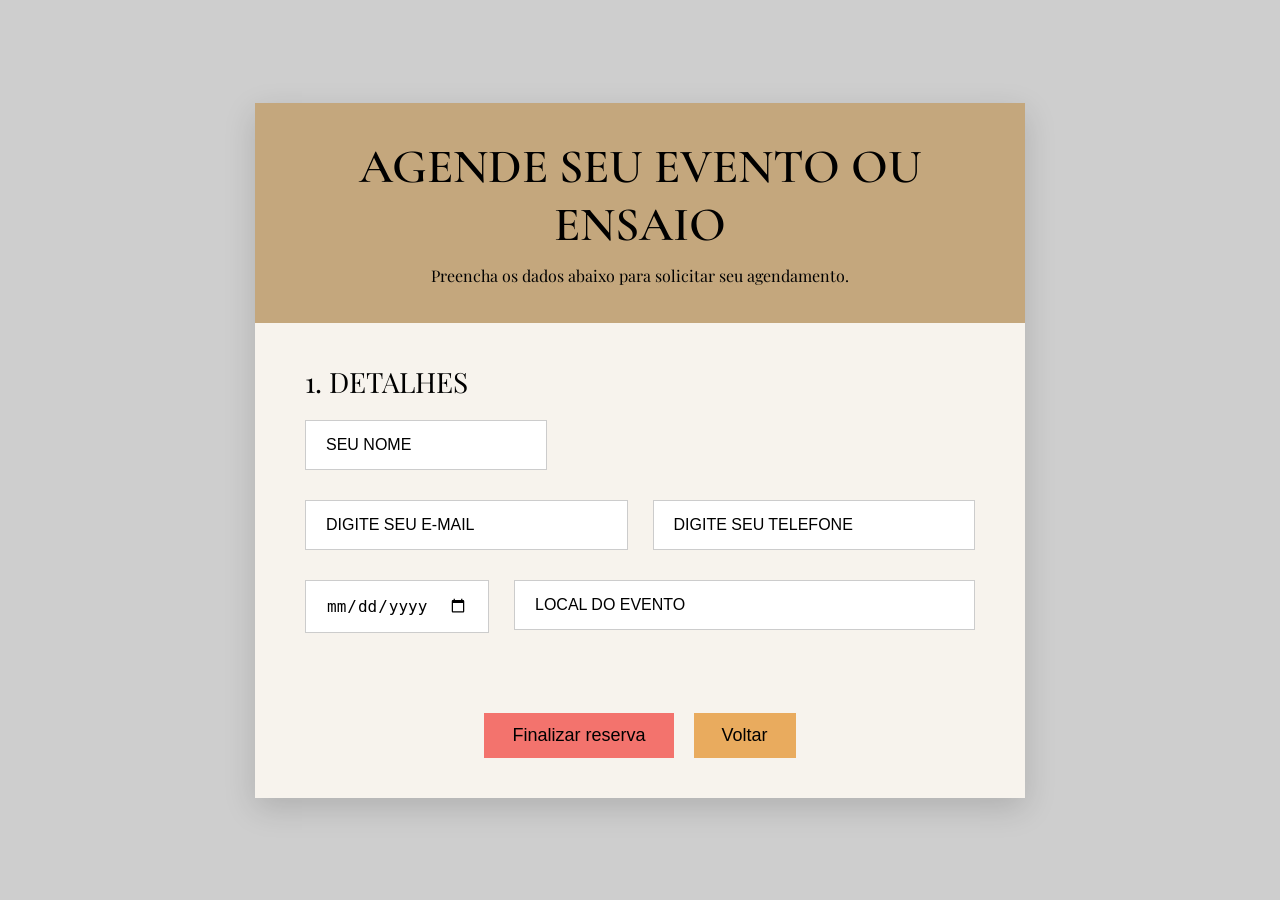
==== agendamento_geral.html @ 981e92d3 "Primeiro commit" ====
<!DOCTYPE html>
<html lang="pt-BR">
<head>
    <meta charset="UTF-8">
    <meta name="viewport" content="width=device-width, initial-scale=1.0">
    <title>Agendamento - Rafael Lima Fotografia</title>

    <link rel="preconnect" href="https://fonts.googleapis.com">
    <link rel="preconnect" href="https://fonts.gstatic.com" crossorigin>
    <link href="https://fonts.googleapis.com/css2?family=Cormorant+Garamond:wght@400;500;600;700&family=Montserrat:wght@300;400;500&display=swap" rel="stylesheet">
    <link rel="stylesheet" href="css/style.css">
    <link rel="stylesheet" href="css/style_agendamento.css">
</head>
<body>

    <div class="container">
        <div class="topo">
            <h1>AGENDE SEU EVENTO OU ENSAIO</h1>
            <p>Preencha os dados abaixo para solicitar seu agendamento.</p>
        </div>

        <!-- FORMULARIO PARA EVENTOS -->
         <form class="formulario" action="#" id="evento">
            <h2>1. DETALHES</h2>
            <div class="names">
                <div class="name">
                <input type="text" placeholder="SEU NOME" required min="1" max="30">
                </div>

            </div>
            
            <div class="dados">
                <div class="email">
                <input type="email" placeholder="DIGITE SEU E-MAIL" required min="5" max="30">
                </div>

                <div class="telefone">
                <input type="number" placeholder="DIGITE SEU TELEFONE" required min="8" max="12">
                </div>
            </div>
            

            <div class="infos-pacote">
            <div class="data-evento">
            <input type="date" placeholder="DATA DO EVENTO" required>
            </div>

            <div class="local-evento">
            <input type="text" placeholder="LOCAL DO EVENTO" required max="50">
            </div>   
            </div>

        </form>

        <div class="comando">
            <a href="#"><button class="finalizar">Finalizar reserva</button></a>
            <a href="pacotes.html"><button class="voltar">Voltar</button></a>
            </div>
    </div>

</body>
</html>
---- css/style.css ----
@import url('https://fonts.googleapis.com/css2?family=Playfair+Display:ital,wght@0,400..900;1,400..900&display=swap');

*{
    margin: 0;
    padding: 0;
    box-sizing: border-box;
}

body{
    width: 100%;
    overflow-x: hidden;
}

@keyframes slideDown {
    from {
        opacity: 0;
        transform: translateY(-30px);
    }
    to {
        opacity: 1;
        transform: translateY(0);
    }
}

header{
    width: 100%;
    padding: 10px 20px;
}

header .menu img,
header .menu ul a {
    opacity: 0;
    animation: slideDown 0.8s ease-out forwards;
}

header .menu img {
    animation-delay: 0.2s;
}

header .menu ul a:nth-child(1) { animation-delay: 0.4s; }
header .menu ul a:nth-child(2) { animation-delay: 0.5s; }
header .menu ul a:nth-child(3) { animation-delay: 0.6s; }
header .menu ul a:nth-child(4) { animation-delay: 0.7s; }

hr{
    height: 0.2px;
    border: none;
    width: 95%;
    margin: auto;
    background-color: #ccc;
}

footer{
    margin-top: auto;
    text-align: center;
    padding: 20px;
}

.content{
    flex: 1;
}

h1, h2, p{
    font-family: "Playfair Display", serif;
    font-style: normal;
}

h1, h2{
    font-weight: 400;
}

p{
    font-weight: 300;
}

.logo{
    margin-left: 40px;
    padding-top: 5px;
    padding-bottom: 5px;
    width: 230px;
    max-width: 100%;
    height: auto;
}

.menu{
    width: 100%;
    display: flex;
    align-items: center;
    justify-content: space-between;
    gap: 20px;
    cursor: pointer;
    transition: 0.3s;
}

.menu ul{
    display: flex;
    align-items: center;
    list-style: none;
    flex-wrap: wrap;
}

.menu ul a{
    text-decoration: none;
    color: black;
}

.menu ul a li{
        margin-right: 90px;
    transition: color 0.3s ease;
    cursor: pointer;
}

.menu ul a:hover li{
    color: #c7b28a;
}

li{
    font-family: -apple-system, BlinkMacSystemFont, 'Segoe UI', Roboto, Oxygen, Ubuntu, Cantarell, 'Open Sans', 'Helvetica Neue', sans-serif;
    font-size: 18px;
    font-weight: 400;
}

/* =========================== */
/* TABLETS */
/* =========================== */
@media (max-width: 1024px){

    header{
        padding: 15px;
    }

    .menu{
        flex-direction: column;
        justify-content: center;
        text-align: center;
    }

    .menu ul{
        gap: 25px;
        justify-content: center;
    }

    .logo{
        width: 200px;
    }

    li{
        font-size: 17px;
    }
}

/* =========================== */
/* CELULARES */
/* =========================== */
@media (max-width: 768px){

    .menu{
        gap: 25px;
    }

    .menu ul{
        flex-direction: column;
        gap: 18px;
        width: 100%;
    }

    .menu ul a{
        width: 100%;
    }

    .menu ul a li{
        width: 100%;
        padding: 8px 0;
    }

    .logo{
        width: 180px;
    }

    h1{
        font-size: 2rem;
        text-align: center;
    }

    h2{
        font-size: 1.5rem;
        text-align: center;
    }

    p{
        font-size: 1rem;
        text-align: center;
        padding: 0 10px;
    }

    li{
        font-size: 16px;
    }
}

/* =========================== */
/* TELAS MUITO PEQUENAS */
/* =========================== */
@media (max-width: 480px){

    header{
        padding: 10px;
    }

    .logo{
        width: 150px;
    }

    .menu ul{
        gap: 12px;
    }

    h1{
        font-size: 1.7rem;
    }

    h2{
        font-size: 1.3rem;
    }

    p{
        font-size: 0.95rem;
    }

    li{
        font-size: 15px;
    }
}
---- css/style_agendamento.css ----
*{
    margin: 0;
    padding: 0;
    box-sizing: border-box;
}

body{
    font-family: 'Montserrat', sans-serif;

    min-height: 100vh;

    display: flex;
    justify-content: center;
    align-items: center;

    padding: 40px 20px;

    background-color: rgba(0, 0, 0, 0.192);

    overflow-x: hidden;
}

/* =========================== */
/* CONTAINER */
/* =========================== */

.container{
    width: 100%;

    max-width: 770px;

    background-color: #F7F3ED;

    box-shadow: 0 10px 30px rgba(0, 0, 0, 0.15);

    overflow: hidden;


}

/* =========================== */
/* TOPO */
/* =========================== */

.topo{
    background-color: #C4A77D;

    color: #000;

    text-align: center;

    padding: 35px 20px;
}

.topo h1{
    font-family: 'Cormorant Garamond', serif;

    font-size: 3rem;

    font-weight: 600;

    margin-bottom: 10px;
}

.topo p{
    font-size: 1rem;

    line-height: 1.5;
}

/* =========================== */
/* FORMULÁRIO */
/* =========================== */

.formulario{
    padding: 40px 50px;

    display: flex;
    flex-direction: column;
    align-items: center;
}

/* =========================== */
/* TÍTULOS */
/* =========================== */

h2{
    width: 100%;

    margin-bottom: 20px;

    text-align: left;

    font-size: 28px;
}

/* =========================== */
/* CAMPOS */
/* =========================== */

label{
    display: block;

    margin-bottom: 8px;

    font-weight: 500;
}

input{
    padding: 15px 20px;

    width: 100%;

    border: 1px solid #ccc;

    outline: none;

    font-size: 16px;
}

input::placeholder{
    color: black;
}

/* =========================== */
/* LINHAS */
/* =========================== */

.dados,
.names,
.infos-pacote{
    display: flex;

    width: 100%;

    gap: 25px;
}

/* =========================== */
/* COLUNAS */
/* =========================== */

.email,
.telefone,
.nome-companheiro,
.local-evento,
.nome,
.sobrenome{
    width: 100%;
}

/* =========================== */
/* ESPAÇAMENTOS */
/* =========================== */

.email,
.telefone{
    margin-top: 30px;
    margin-bottom: 30px;
}

/* =========================== */
/* BOTÕES */
/* =========================== */

.comando{
    display: flex;

    justify-content: center;

    gap: 20px;

    width: 100%;

    margin-top: 40px;
    margin-bottom: 40px;
}

.finalizar,
.voltar{
    padding: 12px 28px;

    border: none;

    font-size: 18px;

    color: black;

    cursor: pointer;

    transition: 0.3s;
}

.finalizar{
    background-color: #F3736D;
}

.voltar{
    background-color: #e9ab5e;
}

.finalizar:hover,
.voltar:hover{
    transform: scale(1.03);

    opacity: 0.9;
}

a{
    text-decoration: none;
}

/* =========================== */
/* TABLETS */
/* =========================== */

@media (max-width: 1024px){

    .container{
        max-width: 90%;
    }

    .topo h1{
        font-size: 2.5rem;
    }

    .formulario{
        padding: 35px;
    }
}

/* =========================== */
/* CELULARES */
/* =========================== */

@media (max-width: 768px){

    body{
        padding: 20px 10px;
    }

    .topo{
        padding: 30px 15px;
    }

    .topo h1{
        font-size: 2rem;
    }

    .topo p{
        font-size: 0.95rem;
    }

    .formulario{
        padding: 25px 20px;
    }

    h2{
        font-size: 24px;

        text-align: center;
    }

    .dados,
    .names,
    .infos-pacote{
        flex-direction: column;

        gap: 20px;
    }

    .email,
    .telefone{
        margin-top: 0;
        margin-bottom: 0;
    }

    input{
        font-size: 15px;

        padding: 14px 16px;
    }

    .comando{
        flex-direction: column;
    }

  .finalizar,
.voltar{
    width: 50%;

    font-size: 16px;

    margin: 0 auto;

    display: block;
}
}

/* =========================== */
/* TELAS MUITO PEQUENAS */
/* =========================== */

@media (max-width: 480px){

    .topo h1{
        font-size: 1.7rem;
    }

    .topo p{
        font-size: 0.9rem;
    }

    .formulario{
        padding: 20px 15px;
    }

    h2{
        font-size: 22px;
    }

    input{
        font-size: 14px;
    }

    .finalizar,
    .voltar{
        padding: 12px;
    }
}
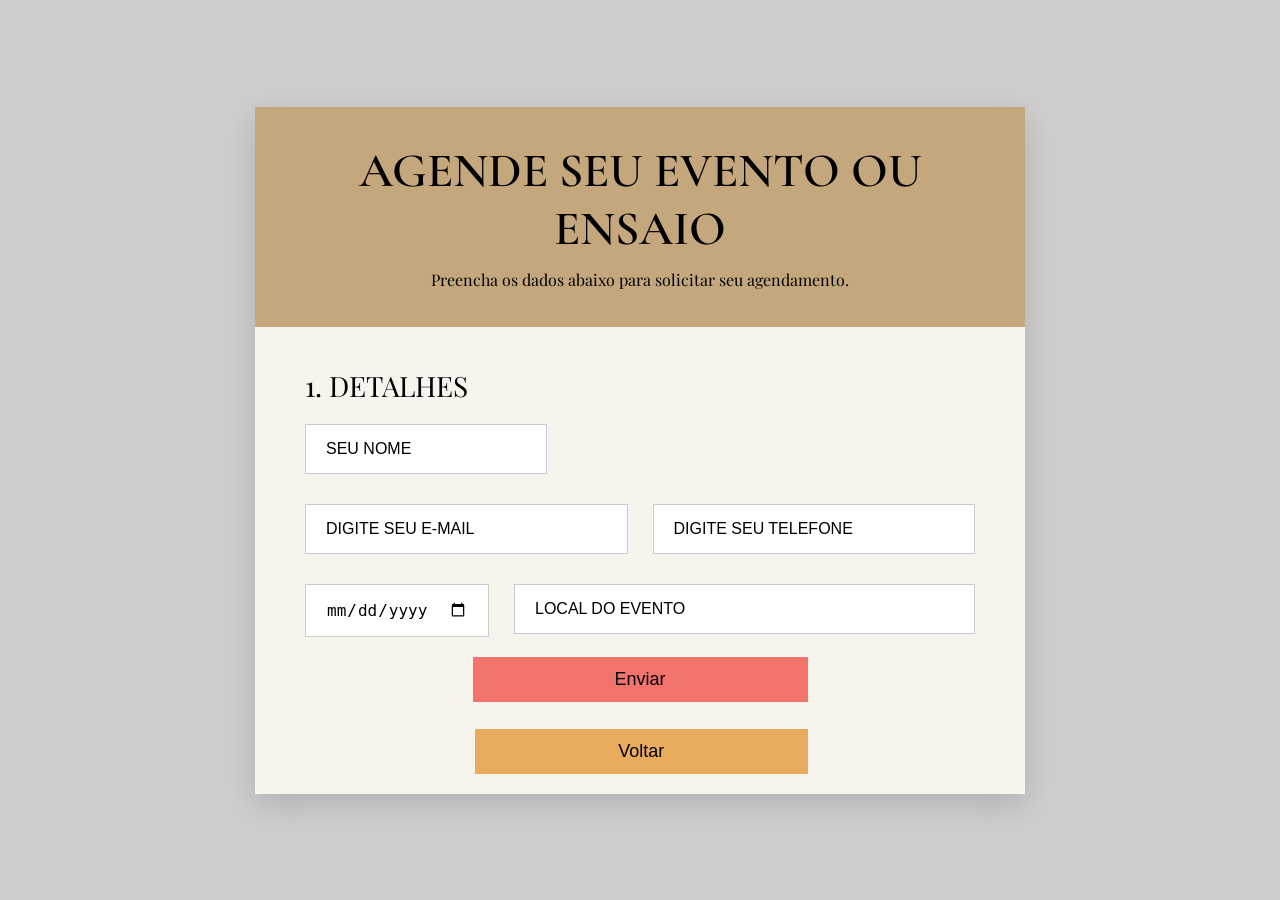
==== commit b1ea6352: "Segundo commit" ====
--- a/agendamento_geral.html
+++ b/agendamento_geral.html
@@ -20,43 +20,41 @@
         </div>
 
         <!-- FORMULARIO PARA EVENTOS -->
-         <form class="formulario" action="#" id="evento">
+         <form class="formulario" action="agendamento_confirmado2.php" method="post">
             <h2>1. DETALHES</h2>
             <div class="names">
                 <div class="name">
-                <input type="text" placeholder="SEU NOME" required min="1" max="30">
+                <input type="text" name="nome1" placeholder="SEU NOME" required min="1" max="30">
                 </div>
 
             </div>
             
             <div class="dados">
                 <div class="email">
-                <input type="email" placeholder="DIGITE SEU E-MAIL" required min="5" max="30">
+                <input type="email" name="email" placeholder="DIGITE SEU E-MAIL" required min="5" max="30">
                 </div>
 
                 <div class="telefone">
-                <input type="number" placeholder="DIGITE SEU TELEFONE" required min="8" max="12">
+                <input type="tel" name="tel" placeholder="DIGITE SEU TELEFONE" required min="8" max="12">
                 </div>
             </div>
             
 
             <div class="infos-pacote">
             <div class="data-evento">
-            <input type="date" placeholder="DATA DO EVENTO" required>
+            <input type="date" name="data" placeholder="DATA DO EVENTO" required>
             </div>
 
             <div class="local-evento">
-            <input type="text" placeholder="LOCAL DO EVENTO" required max="50">
+            <input type="text" name="local" placeholder="LOCAL DO EVENTO" required max="50">
             </div>   
             </div>
 
+            <input type="submit" class="envio" value="Enviar">
+
         </form>
 
-        <div class="comando">
-            <a href="#"><button class="finalizar">Finalizar reserva</button></a>
-            <a href="pacotes.html"><button class="voltar">Voltar</button></a>
-            </div>
-    </div>
+        <a href="pacotes.html"><button class="voltar">Voltar</button></a>
 
 </body>
 </html>
--- a/css/style.css
+++ b/css/style.css
@@ -120,9 +120,8 @@
     font-weight: 400;
 }
 
-/* =========================== */
+
 /* TABLETS */
-/* =========================== */
 @media (max-width: 1024px){
 
     header{
@@ -149,9 +148,8 @@
     }
 }
 
-/* =========================== */
+
 /* CELULARES */
-/* =========================== */
 @media (max-width: 768px){
 
     .menu{
@@ -198,9 +196,8 @@
     }
 }
 
-/* =========================== */
+
 /* TELAS MUITO PEQUENAS */
-/* =========================== */
 @media (max-width: 480px){
 
     header{
--- a/css/style_agendamento.css
+++ b/css/style_agendamento.css
@@ -20,10 +20,8 @@
     overflow-x: hidden;
 }
 
-/* =========================== */
+
 /* CONTAINER */
-/* =========================== */
-
 .container{
     width: 100%;
 
@@ -38,10 +36,8 @@
 
 }
 
-/* =========================== */
+
 /* TOPO */
-/* =========================== */
-
 .topo{
     background-color: #C4A77D;
 
@@ -68,10 +64,8 @@
     line-height: 1.5;
 }
 
-/* =========================== */
+
 /* FORMULÁRIO */
-/* =========================== */
-
 .formulario{
     padding: 40px 50px;
 
@@ -80,10 +74,8 @@
     align-items: center;
 }
 
-/* =========================== */
+
 /* TÍTULOS */
-/* =========================== */
-
 h2{
     width: 100%;
 
@@ -94,10 +86,8 @@
     font-size: 28px;
 }
 
-/* =========================== */
+
 /* CAMPOS */
-/* =========================== */
-
 label{
     display: block;
 
@@ -122,10 +112,8 @@
     color: black;
 }
 
-/* =========================== */
+
 /* LINHAS */
-/* =========================== */
-
 .dados,
 .names,
 .infos-pacote{
@@ -136,10 +124,8 @@
     gap: 25px;
 }
 
-/* =========================== */
+
 /* COLUNAS */
-/* =========================== */
-
 .email,
 .telefone,
 .nome-companheiro,
@@ -149,34 +135,35 @@
     width: 100%;
 }
 
-/* =========================== */
+
 /* ESPAÇAMENTOS */
-/* =========================== */
-
 .email,
 .telefone{
     margin-top: 30px;
     margin-bottom: 30px;
 }
 
-/* =========================== */
+
 /* BOTÕES */
-/* =========================== */
-
-.comando{
-    display: flex;
-
-    justify-content: center;
-
-    gap: 20px;
-
-    width: 100%;
-
-    margin-top: 40px;
-    margin-bottom: 40px;
-}
-
-.finalizar,
+.envio{
+    background-color: #F3736D;
+    width: 50%;
+    margin-top: 20px;
+
+    padding: 12px 28px;
+    border: none;
+    font-size: 18px;
+    color: black;
+    cursor: pointer;
+    transition: 0.3s;
+}
+
+.envio:hover,
+.voltar:hover{
+    transform: scale(1.03);
+    opacity: 0.9;
+}
+
 .voltar{
     padding: 12px 28px;
 
@@ -186,9 +173,6 @@
 
     color: black;
 
-    cursor: pointer;
-
-    transition: 0.3s;
 }
 
 .finalizar{
@@ -197,6 +181,10 @@
 
 .voltar{
     background-color: #e9ab5e;
+    margin-left: 220px;
+    width: 43.2%;
+    margin-top: -20px;
+    margin-bottom: 20px;
 }
 
 .finalizar:hover,
@@ -210,10 +198,8 @@
     text-decoration: none;
 }
 
-/* =========================== */
+
 /* TABLETS */
-/* =========================== */
-
 @media (max-width: 1024px){
 
     .container{
@@ -229,10 +215,8 @@
     }
 }
 
-/* =========================== */
+
 /* CELULARES */
-/* =========================== */
-
 @media (max-width: 768px){
 
     body{
@@ -281,13 +265,10 @@
         padding: 14px 16px;
     }
 
-    .comando{
-        flex-direction: column;
-    }
 
   .finalizar,
 .voltar{
-    width: 50%;
+    width: 45.2%;
 
     font-size: 16px;
 
@@ -297,10 +278,8 @@
 }
 }
 
-/* =========================== */
+
 /* TELAS MUITO PEQUENAS */
-/* =========================== */
-
 @media (max-width: 480px){
 
     .topo h1{
